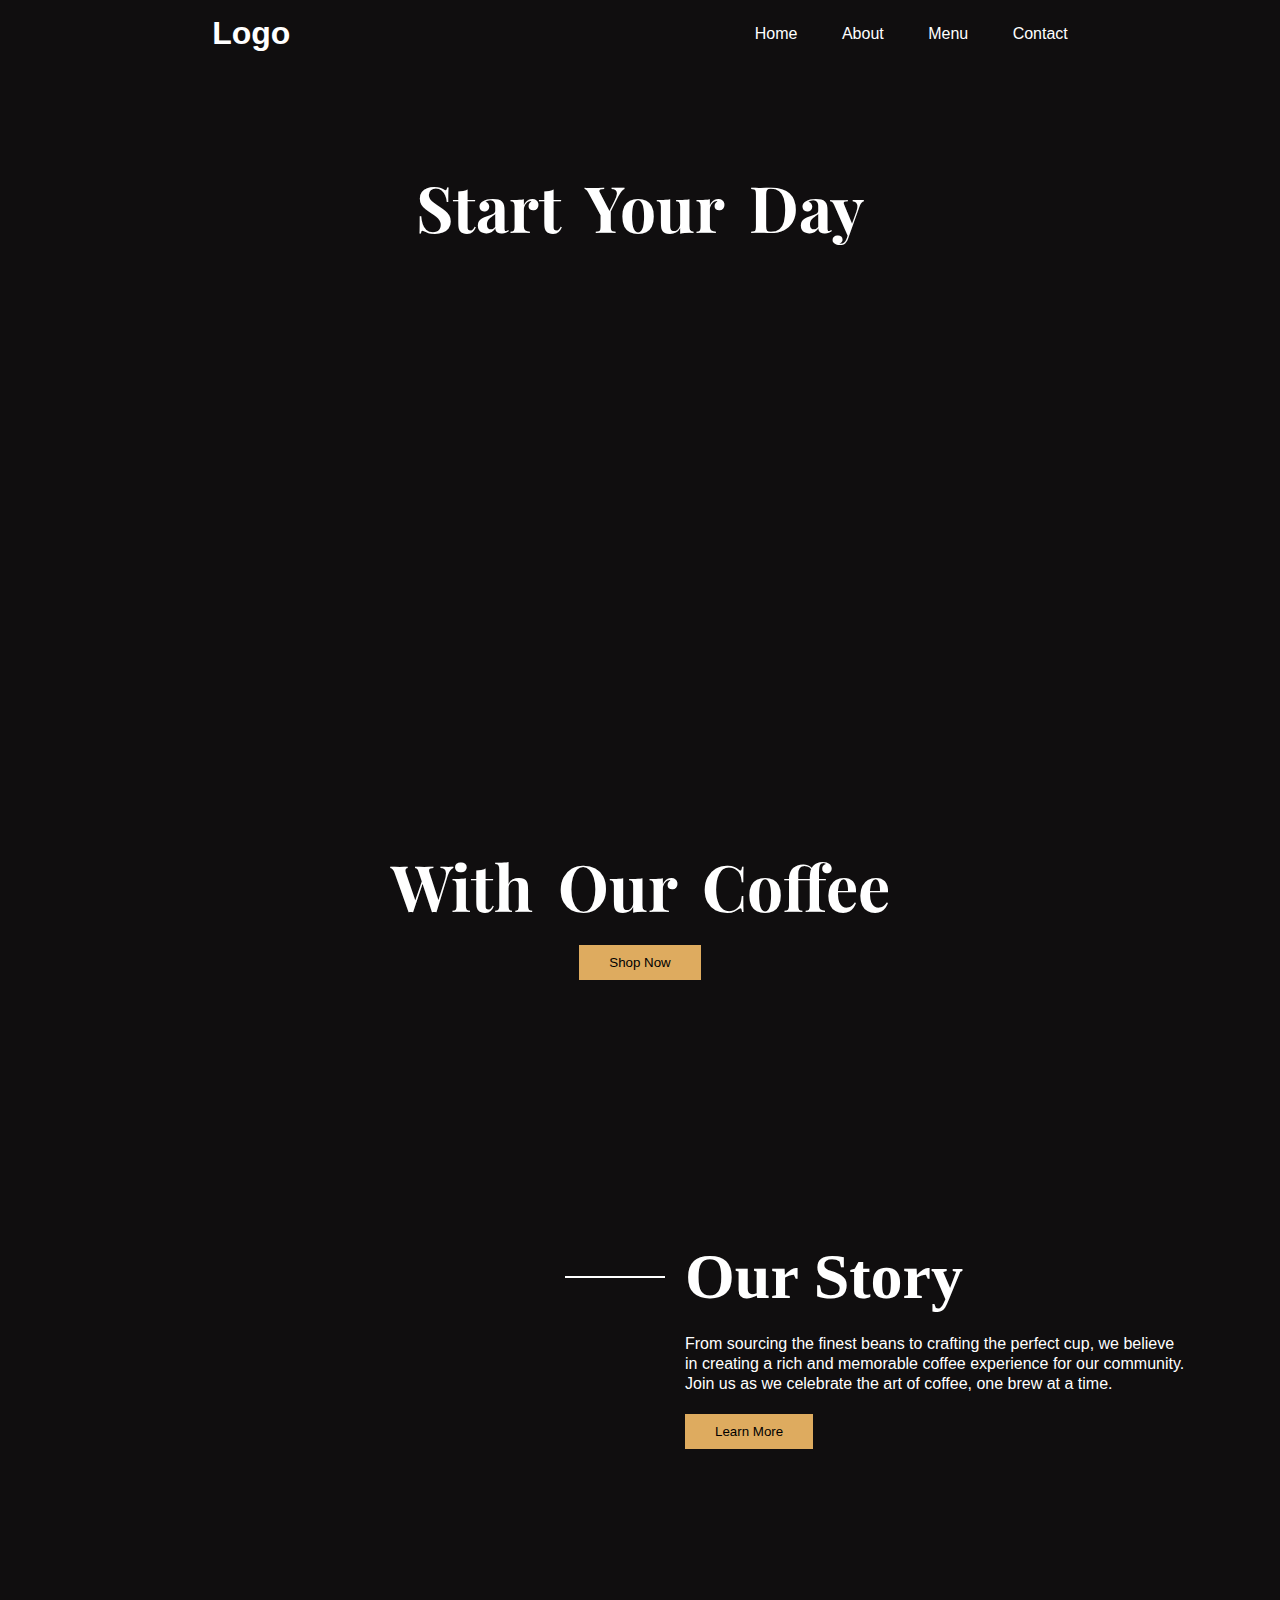
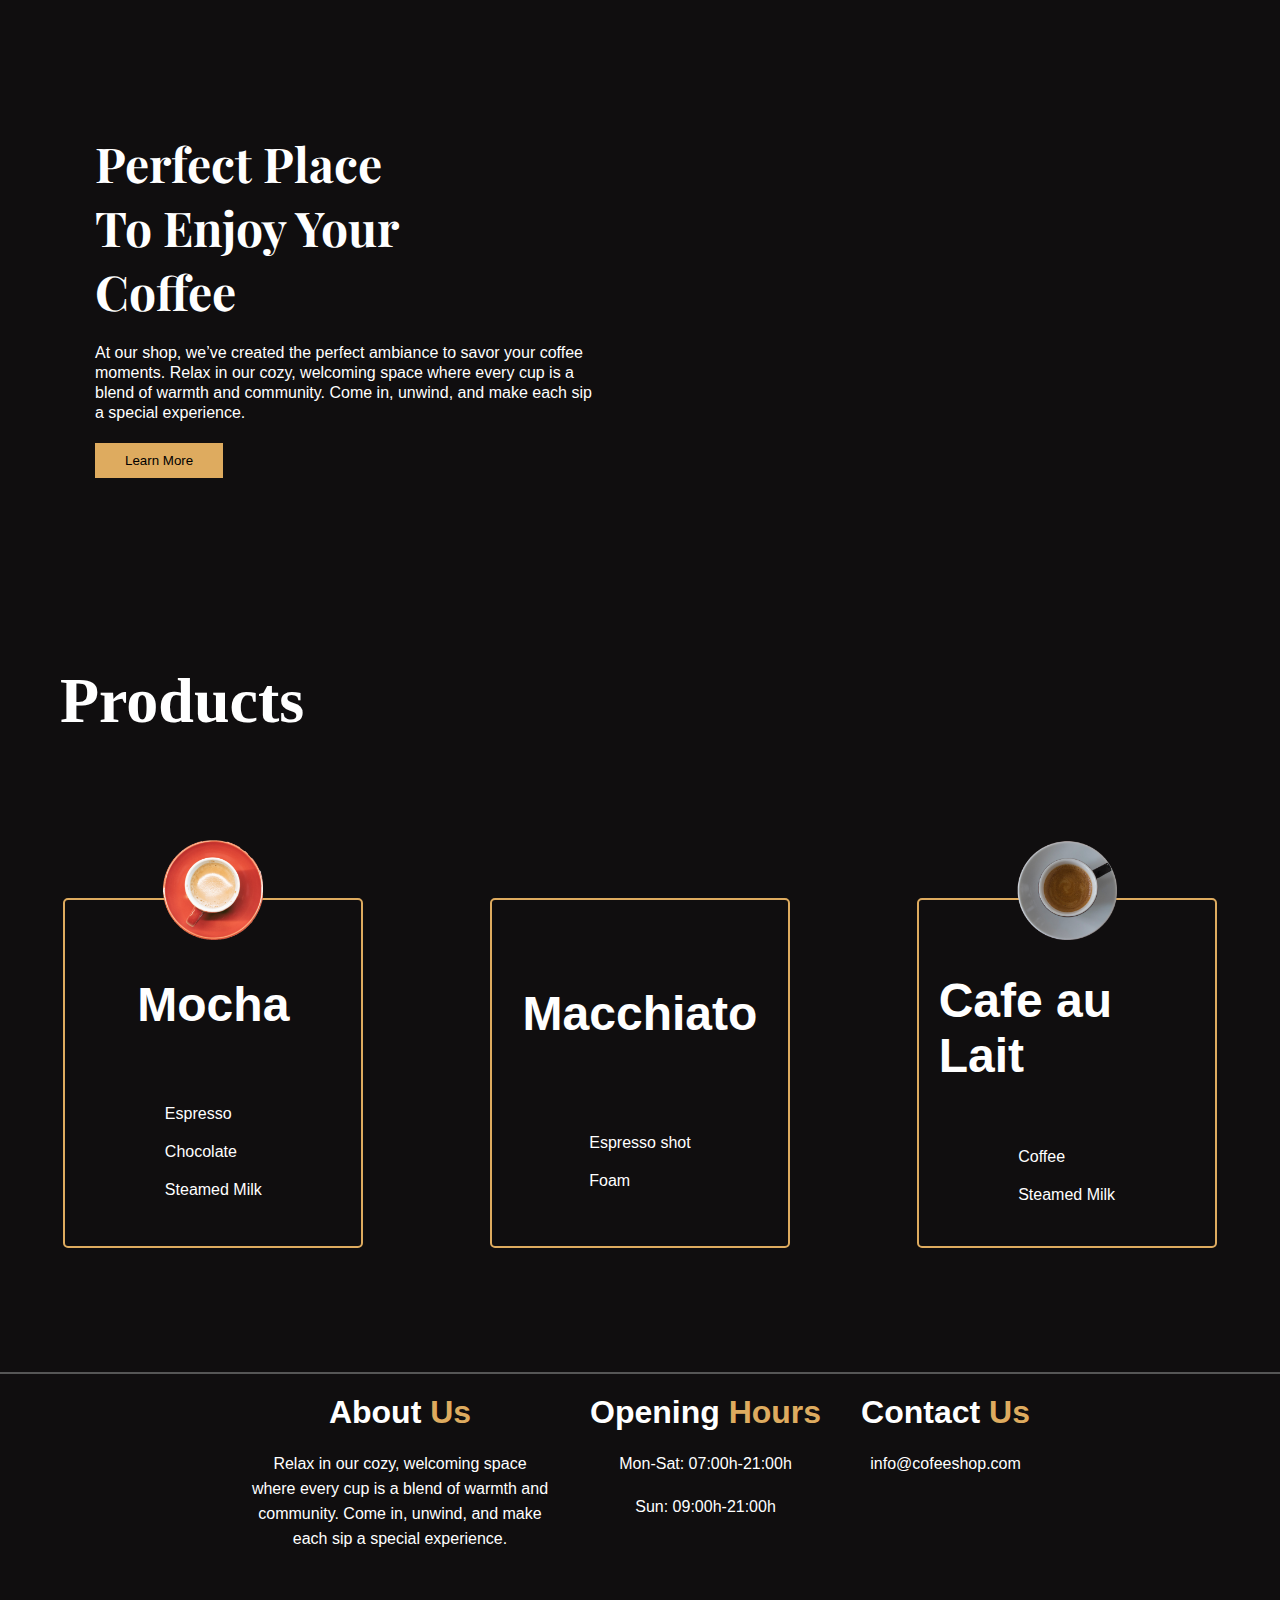
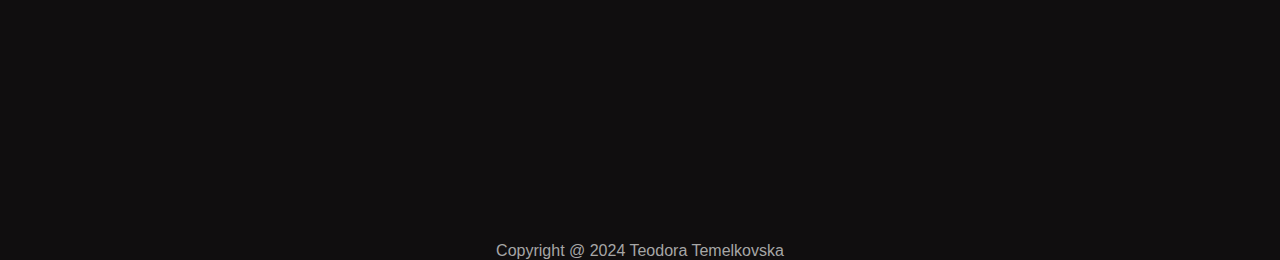
==== Coffee Landing Page/index.html @ 1d086bbc "added Coffee Landing Page project" ====
<html lang="en">
  <head>
    <meta charset="UTF-8" />
    <meta name="viewport" content="width=device-width, initial-scale=1.0" />
    <title>Coffee</title>
    <link rel="stylesheet" href="style.css" />
  </head>
  <body>
    <!-- Nav -->
    <nav>
      <h1 class="logo">Logo</h1>
      <ul>
        <li><a href="#">Home</a></li>
        <li><a href="#">About</a></li>
        <li><a href="#">Menu</a></li>
        <li><a href="#">Contact</a></li>
      </ul>
    </nav>

    <!-- Header -->
    <header class="header">
      <h1 class="main-heading">Start Your Day</h1>
      <h1 class="primary-heading">With Our Coffee</h1>
      <button class="main-btn">Shop Now</button>
    </header>

    <!-- Our Story -->
    <section id="our-story">
      <div class="img-container">
        <div class="img"></div>
      </div>

      <div class="section-content">
        <div class="title-style">
          <span class="line"></span>
          <h1 class="title">Our Story</h1>
        </div>
        <p>
          From sourcing the finest beans to crafting the perfect cup, we believe
          in creating a rich and memorable coffee experience for our community.
          Join us as we celebrate the art of coffee, one brew at a time.
        </p>
        <button>Learn More</button>
      </div>
    </section>

    <!-- Coffee Section-->
    <section class="coffee-container">
      <div class="section-content">
        <div class="title-style">
          <h1 class="title-two">
            Perfect Place <br />
            To Enjoy Your <br />
            Coffee
          </h1>
        </div>
        <p>
          At our shop, we’ve created the perfect ambiance to savor your coffee
          moments. Relax in our cozy, welcoming space where every cup is a blend
          of warmth and community. Come in, unwind, and make each sip a special
          experience.
        </p>
        <button>Learn More</button>
      </div>

      <div class="section-container">
        <div class="img-container">
          <div class="img-two"></div>
        </div>
      </div>
    </section>

    <!-- Product -->
    <section class="products">
      <h1 class="title title-three">Products</h1>
      <section class="cards">
        <div class="card">
          <div class="card-img img-one"></div>
          <div class="card-title">
            <h1>Mocha</h1>
          </div>

          <div class="items">
            <p>Espresso</p>
            <p>Chocolate</p>
            <p>Steamed Milk</p>
          </div>
        </div>

        <div class="card">
          <div class="card-img img-two"></div>
          <div class="card-title">
            <h1>Macchiato</h1>
          </div>
          <div class="items">
            <p>Espresso shot</p>
            <p>Foam</p>
          </div>
        </div>

        <div class="card">
          <div class="card-img img-three"></div>
          <div class="card-title">
            <h1>Cafe au Lait</h1>
          </div>

          <div class="items">
            <p>Coffee</p>
            <p>Steamed Milk</p>
          </div>
        </div>
      </section>
    </section>
    <hr />
    <footer>
      <div class="container">
        <h1 class="heading-info">About <span>Us</span></h1>
        <p>
          Relax in our cozy, welcoming space where every cup is a blend of
          warmth and community. Come in, unwind, and make each sip a special
          experience.
        </p>
      </div>
      <div class="container">
        <h1 class="heading-info">Opening <span>Hours</span></h1>
        <p>Mon-Sat: 07:00h-21:00h</p>
        <br />
        <p>Sun: 09:00h-21:00h</p>
        <br />
      </div>
      <div class="container">
        <h1 class="heading-info">Contact <span>Us</span></h1>
        <p>info@cofeeshop.com</p>
      </div>
    </footer>
    <p class="para">Copyright @ 2024 Teodora Temelkovska</p>
  </body>
</html>
---- Coffee Landing Page/style.css ----
@import url("https://fonts.googleapis.com/css2?family=Playfair+Display:ital,wght@0,700;1,700&display=swap");

:root {
  --main-color: #deab5f;
  --primary-color: #312e2e;
}

/* Utility Styles */
button {
  padding: 10px 30px;
  background-color: var(--main-color);
  border: none;
  cursor: pointer;
}
button:hover {
  background-color: #977441;
}

/* Resets */
* {
  padding: 0;
  margin: 0;
  box-sizing: border-box;
}

body {
  background-color: #100e0f;
}

/* Nav start */
nav {
  display: flex;
  justify-content: space-around;
  align-items: center;
  color: #fff;
  font-family: sans-serif;
  padding-top: 15px;
}

nav ul li {
  display: inline;
  list-style: none;
}

nav a {
  color: #fff;
  text-decoration: none;
  margin-left: 40px;
  padding-bottom: 2px;
}

nav a:hover {
  border-bottom: 2px solid var(--main-color);
}
/* Nav end */

/* Header start */
.header {
  background: url(/Images/pexels-nao-triponez-129207.jpg);
  background-size: cover;
  background-position: center;
  height: 100vh;
  font-family: "Playfair Display", serif;
  font-weight: normal;
  /* Flexbox */
  display: flex;
  flex-direction: column;
  justify-content: center;
  align-items: center;
  color: #fff;
  position: relative;
  text-align: center;
}

.main-heading {
  position: absolute;
  top: 7rem;
  font-size: 4rem;
  word-spacing: 10px;
}

.primary-heading {
  position: absolute;
  bottom: 4rem;
  font-size: 4rem;
  word-spacing: 10px;
  margin-bottom: -40px;
}

.main-btn {
  position: absolute;
  bottom: 2rem;
  margin-top: 20px;
  background: var(--main-color);
  transform: translateY(60px);
}
/* End header */

/* Our story start */
#our-story {
  /* height: 100vh; */
  margin-top: 15%;
  display: flex;
  flex-wrap: wrap;
  justify-content: space-around;
  align-items: center;
}

.img {
  width: 400px;
  height: 400px;
  background: url(/Images/pexels-chitokan-2183027-removebg-preview.png);
  background-position: center;
  background-size: cover;
}

.title-style {
  display: flex;
  align-items: center;
}

.title {
  color: #fff;
  font-family: "Playfair", serif;
  font-size: 4rem;
  transform: translateX(-100px);
}

.line {
  width: 100px;
  height: 2px;
  background: #fff;
  transform: translateX(-120px);
}

.section-content p {
  max-width: 500px;
  color: #fff;
  font-family: sans-serif;
  line-height: 20px;
  margin: 20px 0;
}
/* Our story end */

/* Coffee start */
.coffee-container {
  display: flex;
  flex-wrap: wrap;
  justify-content: space-around;
  align-items: center;
  margin-top: 10rem;
}

.img-two {
  width: 400px;
  height: 400px;
  background: url(/Images/2.png);
  background-position: center;
  background-size: cover;
}

.title-two {
  font-size: 3rem;
  color: #fff;
  font-family: "Playfair Display", serifs;
}
/* Coffee end */

/* Producs start*/
.products {
  margin-top: 5rem;
}

.title-three {
  font-size: 4rem;
  margin-left: 10rem;
  margin-top: 10rem;
  margin-bottom: 10rem;
}

.cards {
  display: flex;
  flex-wrap: wrap;
  flex-direction: row;
  justify-content: space-around;
  align-items: center;
}

.card {
  color: #fff;
  border: 2px solid var(--main-color);
  padding: 0 20px;
  height: 350px;
  width: 300px;
  display: flex;
  flex-direction: column;
  justify-content: space-around;
  align-items: center;
  border-radius: 5px;
  position: relative;
  margin-bottom: 4rem;
}

.card-img {
  width: 100px;
  height: 100px;
  position: absolute;
  top: -60px;
}

.products .img-one {
  background: url(Images/1.png);
  background-position: center;
  background-size: cover;
}
.products .img-two {
  background: url(Images/2.png);
  background-position: center;
  background-size: cover;
}
.products .img-three {
  background: url(Images/3.png);
  background-position: center;
  background-size: cover;
}
.card-title {
  color: #fff;
  font-family: sans-serif;
  margin-top: 50px;
  font-size: 1.5rem;
}

.card .items p {
  color: #fff;
  margin: 20px 0;
  font-family: sans-serif;
}

/* products end */

/* footer start */
footer {
  height: 50vh;
  margin-top: 60px;
  display: flex;
  flex-wrap: wrap;
  align-items: start;
  justify-content: center;
  color: #fff;
  font-family: sans-serif;
  border-top: 2px solid #565656;
  /* border: 1px solid red; */
}

footer .container {
  margin: 20px;
  max-width: 300px;
  text-align: center;
}
footer .heading-info {
  margin-bottom: 20px;
}

footer p {
  line-height: 25px;
  text-align: center;
}

span {
  color: var(--main-color);
}
/* footer end */

hr {
  bottom: 20px;
  border: var(--main-color);
  width: 500px;
  margin: 0 auto;
}
.para {
  color: #a6a6a6;
  font-family: sans-serif;
  text-align: center;
  margin-top: 20px;
}

/* PROJECT END */

/* responsiveness */

@media only screen and (max-width: 768px) {
  .main-heading,
  .primary-heading {
    font-size: 2.5rem;
  }
  #our-story {
    text-align: center;
  }

  #our-story .line {
    display: none;
  }

  .section-content {
    text-align: center;
  }
  #our-story .img-container {
    width: 80%;

    margin: 0 auto;
    transform: translateX(100px);
  }

  .coffee-container .img-container {
    margin-top: 5rem;
    width: 50%;
  }

  .title {
    font-size: 2.5rem;
    text-align: center;
    transform: translateX(150px);
  }
  .title-two {
    font-size: 2.5rem;
    text-align: center;
    margin: 0 auto;
  }
  .title-three {
    font-size: 2.5rem;
    text-align: center;
    margin-bottom: 100px;
    transform: translateX(-80px);
  }
}
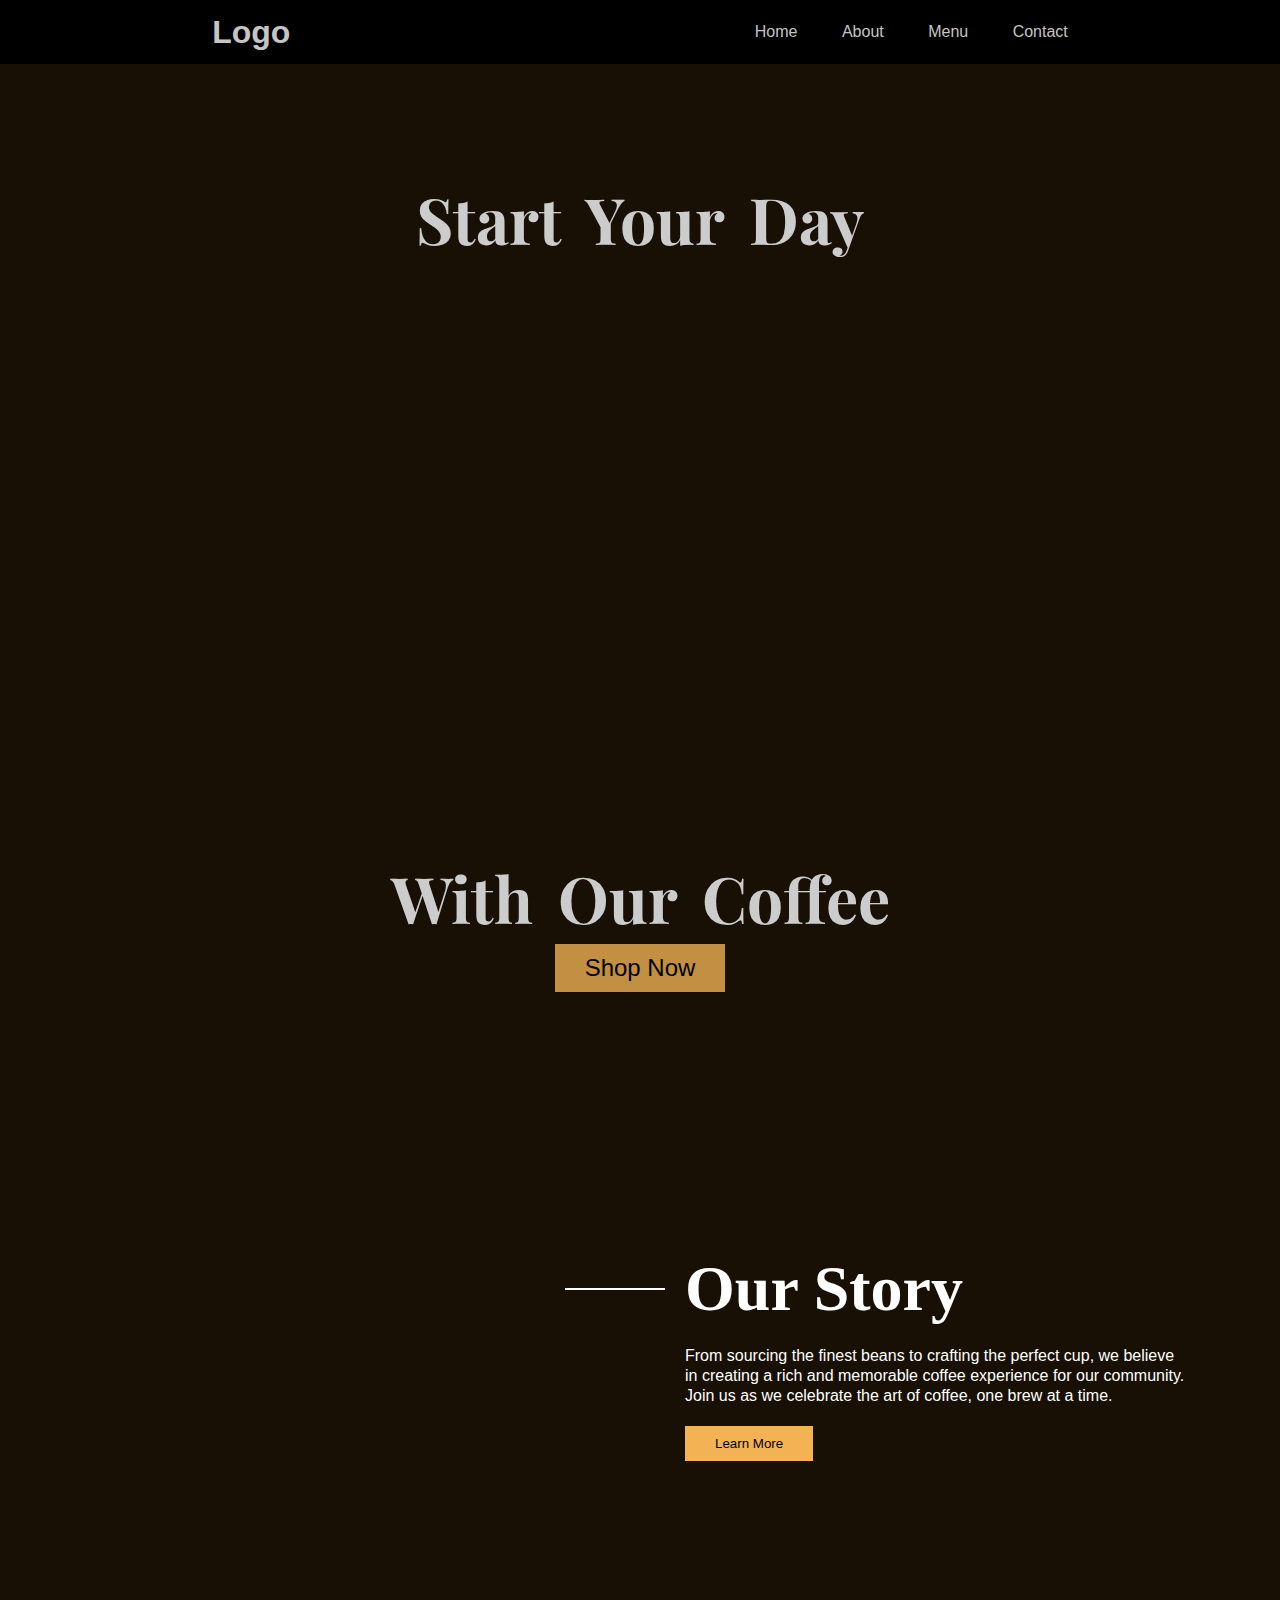
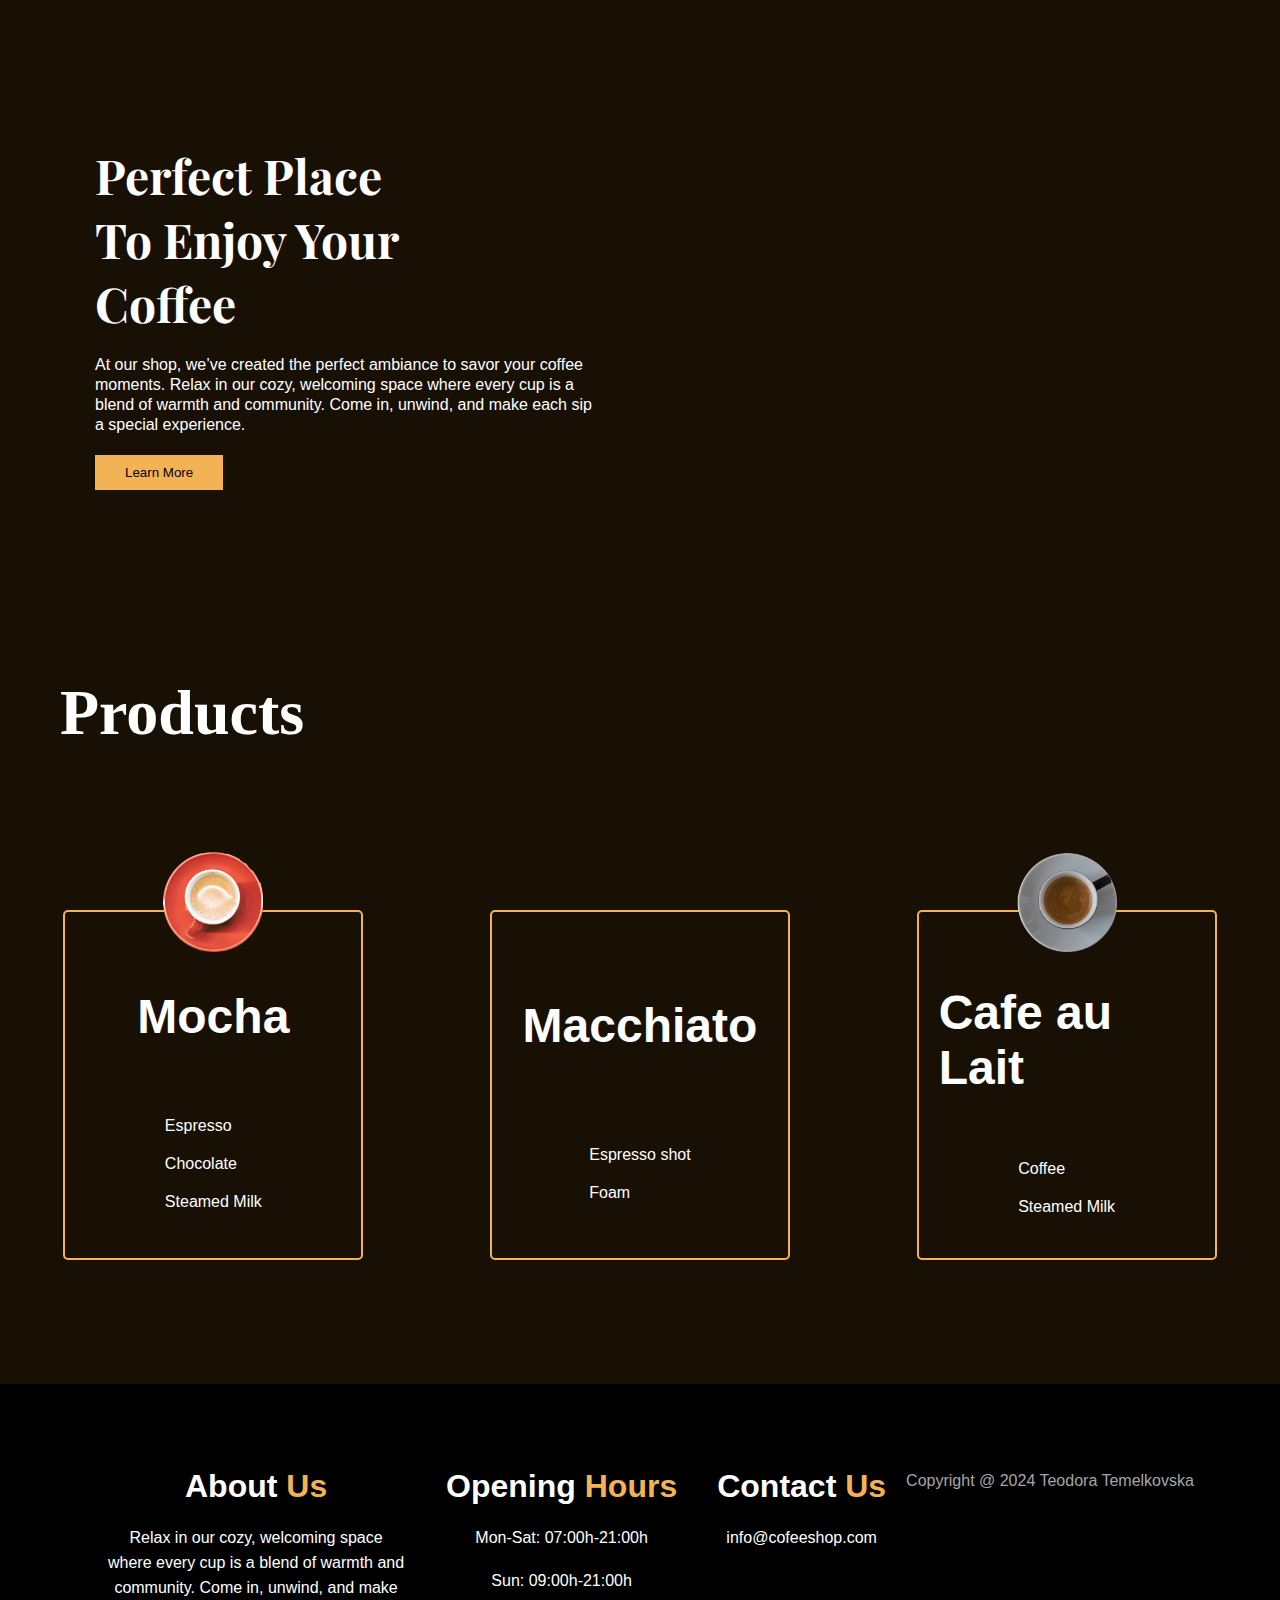
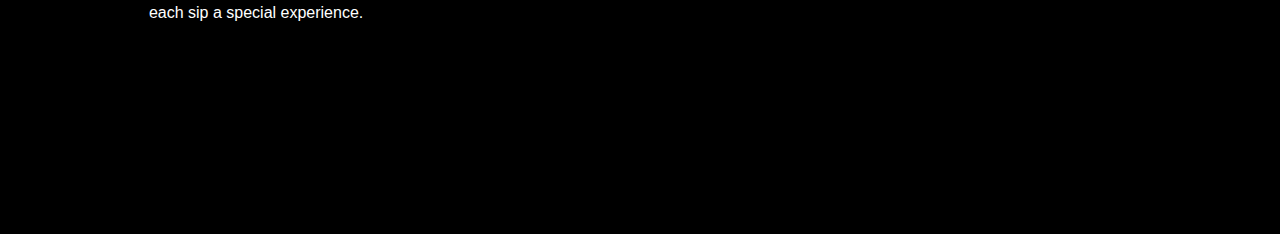
==== commit 68614ee5: "update projects" ====
--- a/Coffee Landing Page/index.html
+++ b/Coffee Landing Page/index.html
@@ -15,6 +15,11 @@
         <li><a href="#">Menu</a></li>
         <li><a href="#">Contact</a></li>
       </ul>
+      <div class="burger">
+        <div class="bar1"></div>
+        <div class="bar2"></div>
+        <div class="bar3"></div>
+      </div>
     </nav>
 
     <!-- Header -->
@@ -111,7 +116,7 @@
         </div>
       </section>
     </section>
-    <hr />
+
     <footer>
       <div class="container">
         <h1 class="heading-info">About <span>Us</span></h1>
@@ -132,7 +137,7 @@
         <h1 class="heading-info">Contact <span>Us</span></h1>
         <p>info@cofeeshop.com</p>
       </div>
+      <p class="para">Copyright @ 2024 Teodora Temelkovska</p>
     </footer>
-    <p class="para">Copyright @ 2024 Teodora Temelkovska</p>
   </body>
 </html>
--- a/Coffee Landing Page/style.css
+++ b/Coffee Landing Page/style.css
@@ -1,8 +1,9 @@
 @import url("https://fonts.googleapis.com/css2?family=Playfair+Display:ital,wght@0,700;1,700&display=swap");
 
 :root {
-  --main-color: #deab5f;
+  --main-color: #f3b354;
   --primary-color: #312e2e;
+  --bg-color: #180f05;
 }
 
 /* Utility Styles */
@@ -24,7 +25,7 @@
 }
 
 body {
-  background-color: #100e0f;
+  background-color: var(--bg-color);
 }
 
 /* Nav start */
@@ -32,9 +33,11 @@
   display: flex;
   justify-content: space-around;
   align-items: center;
-  color: #fff;
-  font-family: sans-serif;
-  padding-top: 15px;
+  color: #c5c5c5;
+  font-family: sans-serif;
+  padding: 15px 0;
+  height: 4rem;
+  background: #000;
 }
 
 nav ul li {
@@ -43,7 +46,7 @@
 }
 
 nav a {
-  color: #fff;
+  color: #c5c5c5;
   text-decoration: none;
   margin-left: 40px;
   padding-bottom: 2px;
@@ -52,11 +55,30 @@
 nav a:hover {
   border-bottom: 2px solid var(--main-color);
 }
+
+nav .burger {
+  display: none;
+  margin-right: 2rem;
+  cursor: pointer;
+}
+
+.bar1,
+.bar2,
+.bar3 {
+  width: 35px;
+  height: 4px;
+  background-color: #c5c5c5;
+  margin: 6px 0;
+  transition: 0.4s;
+}
+
 /* Nav end */
 
 /* Header start */
 .header {
-  background: url(/Images/pexels-nao-triponez-129207.jpg);
+  /* background: url(/Images/pexels-nao-triponez-129207.jpg); */
+  background: url("/Images/coffee.gif");
+  filter: brightness(80%);
   background-size: cover;
   background-position: center;
   height: 100vh;
@@ -90,9 +112,11 @@
 .main-btn {
   position: absolute;
   bottom: 2rem;
-  margin-top: 20px;
+  margin-top: 2rem;
   background: var(--main-color);
   transform: translateY(60px);
+  font-size: 1.5rem;
+  font-weight: 500;
 }
 /* End header */
 
@@ -159,6 +183,20 @@
   background-size: cover;
 }
 
+.img,
+.img-two,
+.card-img.img-one,
+.card-img.img-three {
+  transition: all linear 0.2s;
+}
+
+.img:hover,
+.img-two:hover,
+.card-img.img-one:hover,
+.card-img.img-three:hover {
+  transform: rotate(45deg);
+}
+
 .title-two {
   font-size: 3rem;
   color: #fff;
@@ -242,13 +280,15 @@
 footer {
   height: 50vh;
   margin-top: 60px;
+  padding-top: 4rem;
   display: flex;
   flex-wrap: wrap;
   align-items: start;
   justify-content: center;
   color: #fff;
   font-family: sans-serif;
-  border-top: 2px solid #565656;
+  /* border-top: 2px solid #232323; */
+  background: #000;
   /* border: 1px solid red; */
 }
 
@@ -289,10 +329,27 @@
 /* responsiveness */
 
 @media only screen and (max-width: 768px) {
+  nav li a {
+    display: none;
+  }
+  nav .burger {
+    display: inline-block;
+  }
+  nav {
+    justify-content: space-between;
+  }
+  .logo {
+    margin-left: 2rem;
+  }
+
   .main-heading,
   .primary-heading {
     font-size: 2.5rem;
   }
+
+  .main-btn {
+    font-size: 1rem;
+  }
   #our-story {
     text-align: center;
   }
@@ -306,14 +363,15 @@
   }
   #our-story .img-container {
     width: 80%;
-
+    /* border: 1px solid red; */
     margin: 0 auto;
-    transform: translateX(100px);
+    transform: translateX(-20px);
   }
 
   .coffee-container .img-container {
     margin-top: 5rem;
     width: 50%;
+    transform: translateX(20px);
   }
 
   .title {
@@ -332,4 +390,8 @@
     margin-bottom: 100px;
     transform: translateX(-80px);
   }
-}
+
+  footer {
+    height: 100vh;
+  }
+}
